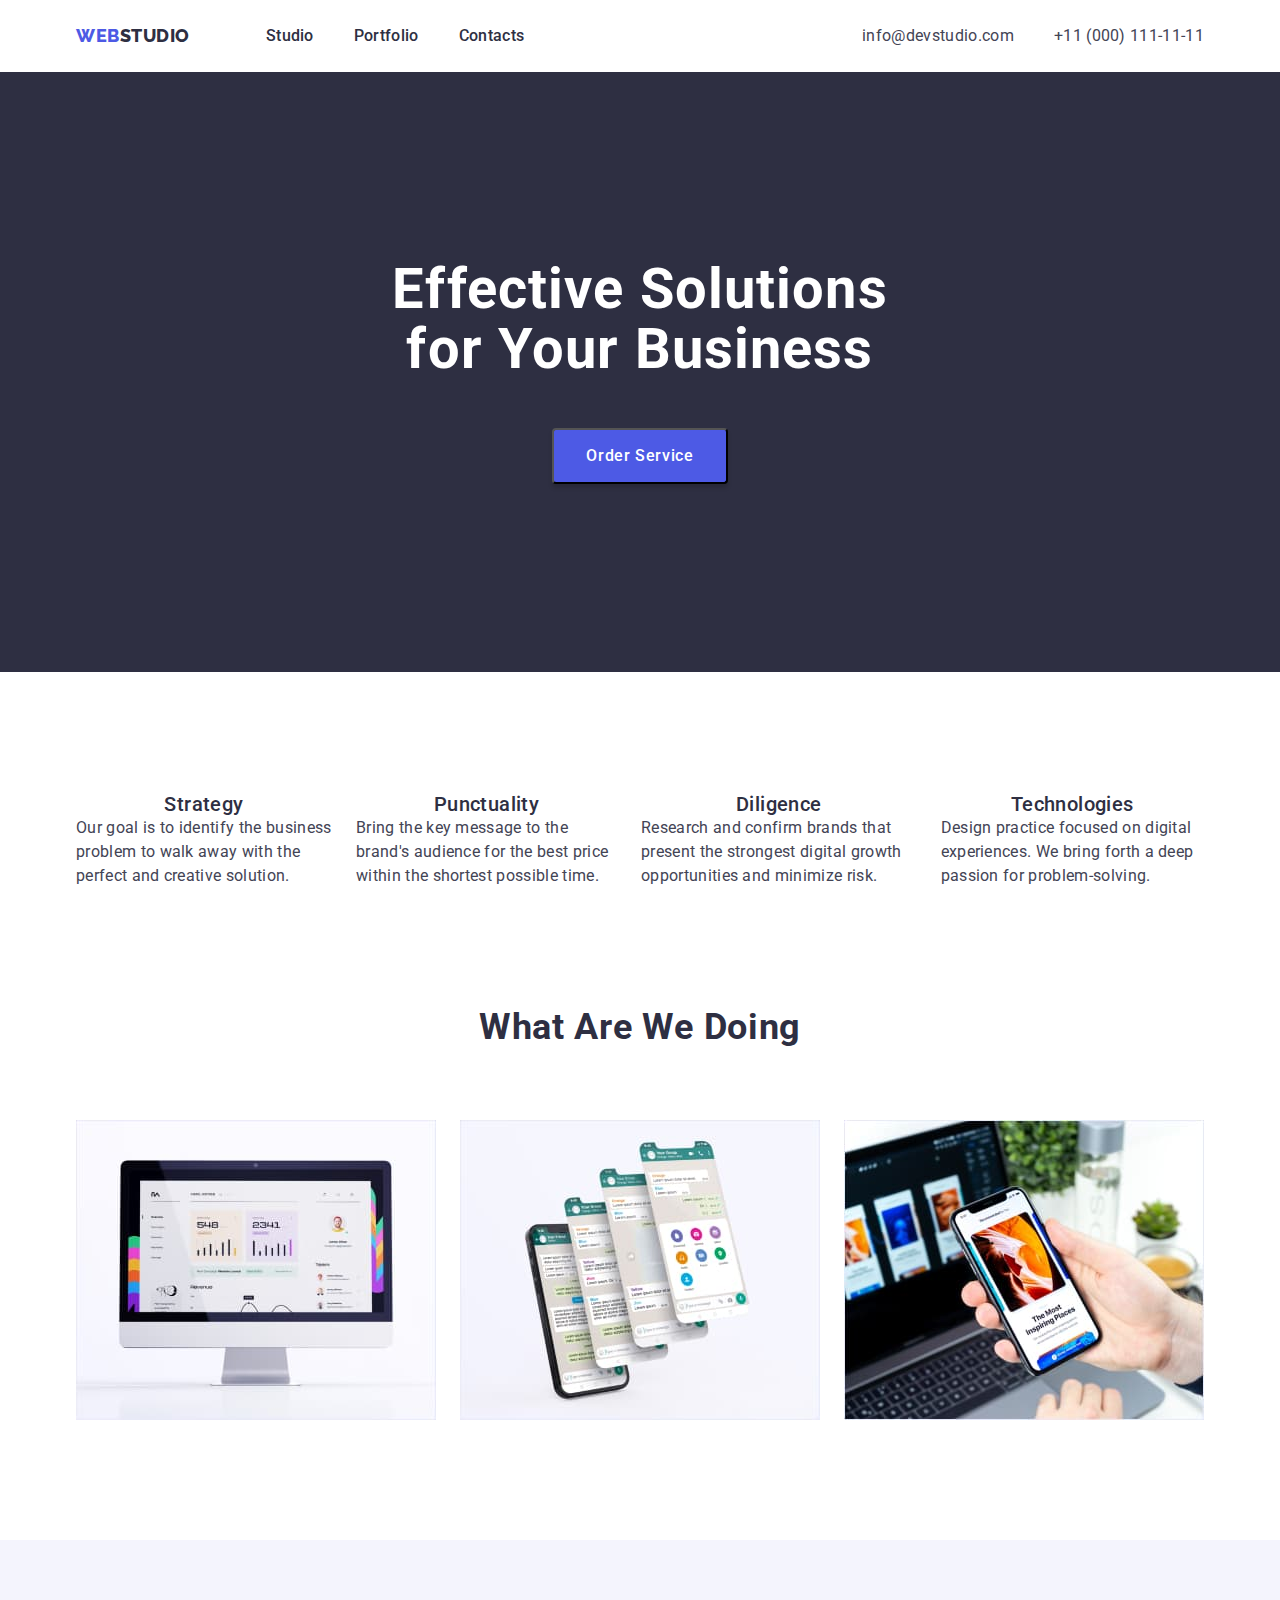
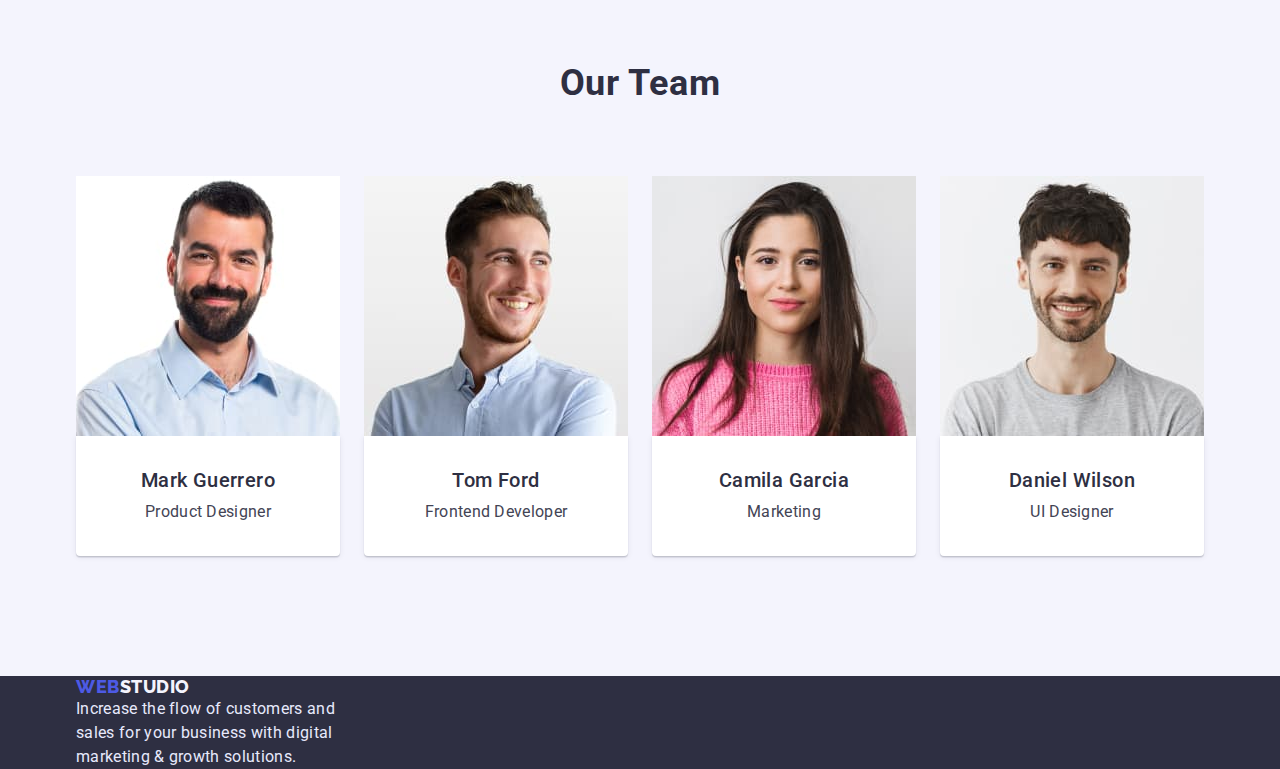
==== index.html @ dd69af37 "processing" ====
<!DOCTYPE html>
<html lang="en">
  <head>
    <meta charset="UTF-8" />
    <meta http-equiv="X-UA-Compatible" content="IE=edge" />
    <meta name="viewport" content="width=device-width, initial-scale=1.0" />
    <title>WebStudio</title>
    <link rel="preconnect" href="https://fonts.googleapis.com" />
    <link rel="preconnect" href="https://fonts.gstatic.com" crossorigin />
    <link
      href="https://fonts.googleapis.com/css2?family=Raleway:wght@800&family=Roboto:wght@400;500;700&display=swap"
      rel="stylesheet"
    />
    <link
      rel="stylesheet"
      href="https://cdn.jsdelivr.net/npm/modern-normalize@1.1.0/modern-normalize.min.css"
    />
    <link rel="stylesheet" href="./css/style.css" />
  </head>

  <body>
    <header class="top-header">
      <!-- Navigation -->
      <div class="conteiner header-conteiner">
        <nav class="page-nav">
          <a class="link logo" href="./index.html"
            >Web<span class="logo-first">Studio</span>
          </a>
          <ul class="list menu">
            <li class="menu-item">
              <a href="./index.html" class="link menu-link">Studio</a>
            </li>
            <li class="menu-item">
              <a href="./portfolio.html" class="link menu-link">Portfolio</a>
            </li>
            <li class="menu-item">
              <a href="" class="link menu-link">Contacts</a>
            </li>
          </ul>
        </nav>

        <!-- Contacts -->
        <address class="adrs">
          <ul class="list contacts">
            <li class="contact-item">
              <a href="mailto:info@devstudio.com" class="link contact"
                >info@devstudio.com</a
              >
            </li>
            <li class="contact-item">
              <a href="tel:+110001111111" class="link contact"
                >+11 (000) 111-11-11</a
              >
            </li>
          </ul>
        </address>
      </div>
    </header>

    <main>
      <!-- HERO -->
      <section class="hero">
        <div class="conteiner">
          <h1 class="hero-title">Effective Solutions for Your Business</h1>
          <button type="button" class="modal-btn">Order Service</button>
        </div>
      </section>

      <!-- Benefits -->

      <section class="benefits">
        <div class="conteiner">
          <h2 hidden class="benefits">Benefits</h2>
          <ul class="list benefits-list">
            <li class="benefits-list-item">
              <h3 class="benefits-title secondary-title">Strategy</h3>
              <p class="benefits-text text">
                Our goal is to identify the business problem to walk away with
                the perfect and creative solution.
              </p>
            </li>
            <li class="benefits-list-item">
              <h3 class="benefits-title secondary-title">Punctuality</h3>
              <p class="benefits-text text">
                Bring the key message to the brand's audience for the best price
                within the shortest possible time.
              </p>
            </li>
            <li class="benefits-list-item">
              <h3 class="benefits-title secondary-title">Diligence</h3>
              <p class="benefits-text text">
                Research and confirm brands that present the strongest digital
                growth opportunities and minimize risk.
              </p>
            </li>
            <li class="benefits-list-item">
              <h3 class="benefits-title secondary-title">Technologies</h3>
              <p class="benefits-text text">
                Design practice focused on digital experiences. We bring forth a
                deep passion for problem-solving.
              </p>
            </li>
          </ul>
        </div>
      </section>

      <!-- ABOUT  -->
      <section class="about">
        <div class="conteiner">
          <h2 class="section-title">What are we doing</h2>
          <ul class="list about-list">
            <li class="about-item">
              <img
                src="./images/page-1/what-are-we-doing/img-1.jpg"
                alt="Apps on a computer"
                width="360"
                height="300"
              />
            </li>
            <li class="about-item">
              <img
                src="./images/page-1/what-are-we-doing/img-2.jpg"
                alt="Apps on a smartphone"
                width="360"
                height="300"
              />
            </li>
            <li class="about-item">
              <img
                src="./images/page-1/what-are-we-doing/img-3.jpg"
                alt="Apps on a smartphone synchronized with a computer"
                width="360"
                height="300"
              />
            </li>
          </ul>
        </div>
      </section>

      <!-- OUR TEAM -->
      <section class="team">
        <div class="conteiner">
          <h2 class="section-title team-title">Our Team</h2>
          <ul class="list team-list">
            <li class="team-item">
              <img
                src="./images/page-1/our-team/mark-guerrero.jpg"
                alt="Photo"
                width="264"
                height="260"
              />
              <div class="team-conteiner">
                <h3 class="secondary-title">Mark Guerrero</h3>
                <p class="text team-text">Product Designer</p>
              </div>
            </li>
            <li class="team-item">
              <img
                src="./images/page-1/our-team/tom-ford.jpg"
                alt="Photo"
                width="264"
                height="260"
              />
              <div class="team-conteiner">
                <h3 class="secondary-title">Tom Ford</h3>
                <p class="text team-text">Frontend Developer</p>
              </div>
            </li>
            <li class="team-item">
              <img
                src="./images/page-1/our-team/camila-garcia.jpg"
                alt="Photo"
                width="264"
                height="260"
              />
              <div class="team-conteiner">
                <h3 class="secondary-title">Camila Garcia</h3>
                <p class="text team-text">Marketing</p>
              </div>
            </li>
            <li class="team-item">
              <img
                src="./images/page-1/our-team/daniel-wilson.jpg"
                alt="Photo"
                width="264"
                height="260"
              />
              <div class="team-conteiner">
                <h3 class="secondary-title">Daniel Wilson</h3>
                <p class="text team-text">UI Designer</p>
              </div>
            </li>
          </ul>
        </div>
      </section>
    </main>

    <!-- Footer -->
    <footer class="ftr">
      <div class="conteiner">
        <a class="link logo" href="./index.html"
          >Web<span class="logo-second">Studio</span>
        </a>
        <p class="ftr-text">
          Increase the flow of customers and sales for your business with
          digital marketing & growth solutions.
        </p>
      </div>
    </footer>
  </body>
</html>
---- css/style.css ----
:root {
    --primary-font: 'Roboto',
        sans-serif;
    --secondary-font: 'Raleway',
        sans-serif;
    --primary-text-color: #434455;
    --title-text-color: #2E2F42;
    --accent-color: #404BBF;
}

/* Resetting default styles */
.list {
    list-style: none;
}

.link {
    text-decoration: none;
}

h1,
h2,
h3,
h4,
p {
    margin-top: 0;
    margin-bottom: 0;
}

ul {
    margin-top: 0;
    margin-bottom: 0;
    padding-left: 0;
}

img {
    display: block;
}

button {
    cursor: pointer;
}

/* Inheriting*/
body {
    font-family: var(--primary-font);
    color: var(--primary-text-color);
}

/* COMPONENTS */
.section-title {
    font-size: 36px;
    line-height: 1.11;
    text-align: center;
    letter-spacing: 0.02em;
    text-transform: capitalize;
    color: var(--title-text-color);
}

.secondary-title {
    font-weight: 500;
    font-size: 20px;
    line-height: 1.2;
    text-align: center;
    letter-spacing: 0.02em;
    color: var(--title-text-color);
}

.text {
    font-size: 16px;
    line-height: 1.5;
    letter-spacing: 0.02em;
    color: var(--primary-text-color);
}

.conteiner {
    width: 1158px;
    padding-left: 15px;
    padding-right: 15px;
    margin: 0 auto;
}

/* ============ HEADER ============ */
.top-header {
    padding-top: 24px;
    padding-bottom: 24px;
}

.header-conteiner {
    display: flex;
    align-items: center;
}

/* Navigation */
.page-nav {
    display: flex;
    align-items: center;
    margin-right: auto;
}

.logo {
    font-family: var(--secondary-font);
    font-weight: 800;
    font-size: 18px;
    line-height: 1.17;
    display: flex;
    align-items: center;
    letter-spacing: 0.03em;
    text-transform: uppercase;
    color: #4D5AE5;
    margin-right: 76px;
}

.logo-first {
    color: var(--title-text-color);
}

.menu {
    display: flex;
    gap: 40px;
}

.menu-link {
    font-weight: 500;
    font-size: 16px;
    line-height: 1.5;
    letter-spacing: 0.02em;
    color: var(--title-text-color);
}

.menu-link:is(:hover, :focus) {
    color: var(--accent-color);
}

/* Contacts */
.adrs {
    font-style: normal;
}

.contacts {
    display: flex;
    align-items: center;
    gap: 40px;

}

.contact {
    font-size: 16px;
    line-height: 1.5;
    letter-spacing: 0.02em;
    color: var(--primary-text-color);
}

.contact:is(:hover, :focus) {
    color: var(--accent-color);
}



/* ============ /HEADER ============ */

/* ============ HERO ============ */
.hero {
    background: var(--title-text-color);
    padding-top: 188px;
    padding-bottom: 188px;
}

.hero-title {
    font-size: 56px;
    line-height: 1.07;
    text-align: center;
    letter-spacing: 0.02em;
    color: #FFFFFF;
    max-width: 496px;
    margin: 0 auto;
}

.modal-btn {
    min-width: 169px;
    height: 56px;
    font-family: inherit;
    font-weight: 500;
    font-size: 16px;
    line-height: 1.5;
    display: flex;
    align-items: center;
    letter-spacing: 0.04em;
    color: #FFFFFF;
    background: #4D5AE5;
    box-shadow: 0px 4px 4px rgba(0, 0, 0, 0.15);
    border-radius: 4px;
    margin-top: 48px;
    margin-left: auto;
    margin-right: auto;
    padding: 16px 32px;
}

.modal-btn:is(:hover, :focus) {
    background: var(--accent-color);
}

/* ============ /HERO ============ */

/*! ============ BENEFITS ============ */
.benefits {
    padding-top: 120px;
    padding-bottom: 120px;
}

.conteiner {}

.list {}

.benefits-list {
    display: flex;
    gap: 24px;
}

.benefits-list-item {}

.benefits-title {}

.secondary-title {}

.benefits-text {}

.text {}

/*! ============ /BENEFITS ============ */

/* ==============ABOUT=================== */
.about {
    padding-bottom: 120px;
}

.section-title {
    margin-bottom: 72px;
}

.about-list {
    display: flex;
    gap: 24px;


}


/* ==============/ABOUT=================== */

/* *=============TEAM======================== */
.team {
    background: #F4F4FD;
    padding-bottom: 120px;
}

.team-list {
    display: flex;
    gap: 24px;

}

.team-title {
    padding-top: 124px;
}

.team-text {
    text-align: center;
    margin-top: 8px;
}

.team-conteiner {
    background: #FFFFFF;
    box-shadow: 0px 1px 6px rgba(46, 47, 66, 0.08), 0px 1px 1px rgba(46, 47, 66, 0.16), 0px 2px 1px rgba(46, 47, 66, 0.08);
    border-radius: 0px 0px 4px 4px;
    padding: 32px 16px;

}

/* *=============/TEAM======================== */



/* ?=============FILTER========= */
.filter-btn {
    padding: 12px 24px;
    font-family: var(--primary-font);
    font-weight: 500;
    font-size: 16px;
    line-height: 1.5;
    display: flex;
    align-items: center;
    text-align: center;
    letter-spacing: 0.04em;
    color: #4D5AE5;
    background: #F4F4FD;
}

.filter-btn:is(:hover, :focus) {
    color: #FFFFFF;
    background: var(--accent-color);
}

.filter-list {
    display: flex;
    align-items: center;
}

/* ?=============/FILTER========= */

/** ============ FOOTER ============= */
.ftr-text {
    font-weight: 400;
    font-size: 16px;
    line-height: 1.5;
    letter-spacing: 0.02em;
    color: #E7E9FC;
    max-width: 264px;
}

.ftr {
    background: #2E2F42;
}

.logo-second {
    color: #F4F4FD;
}
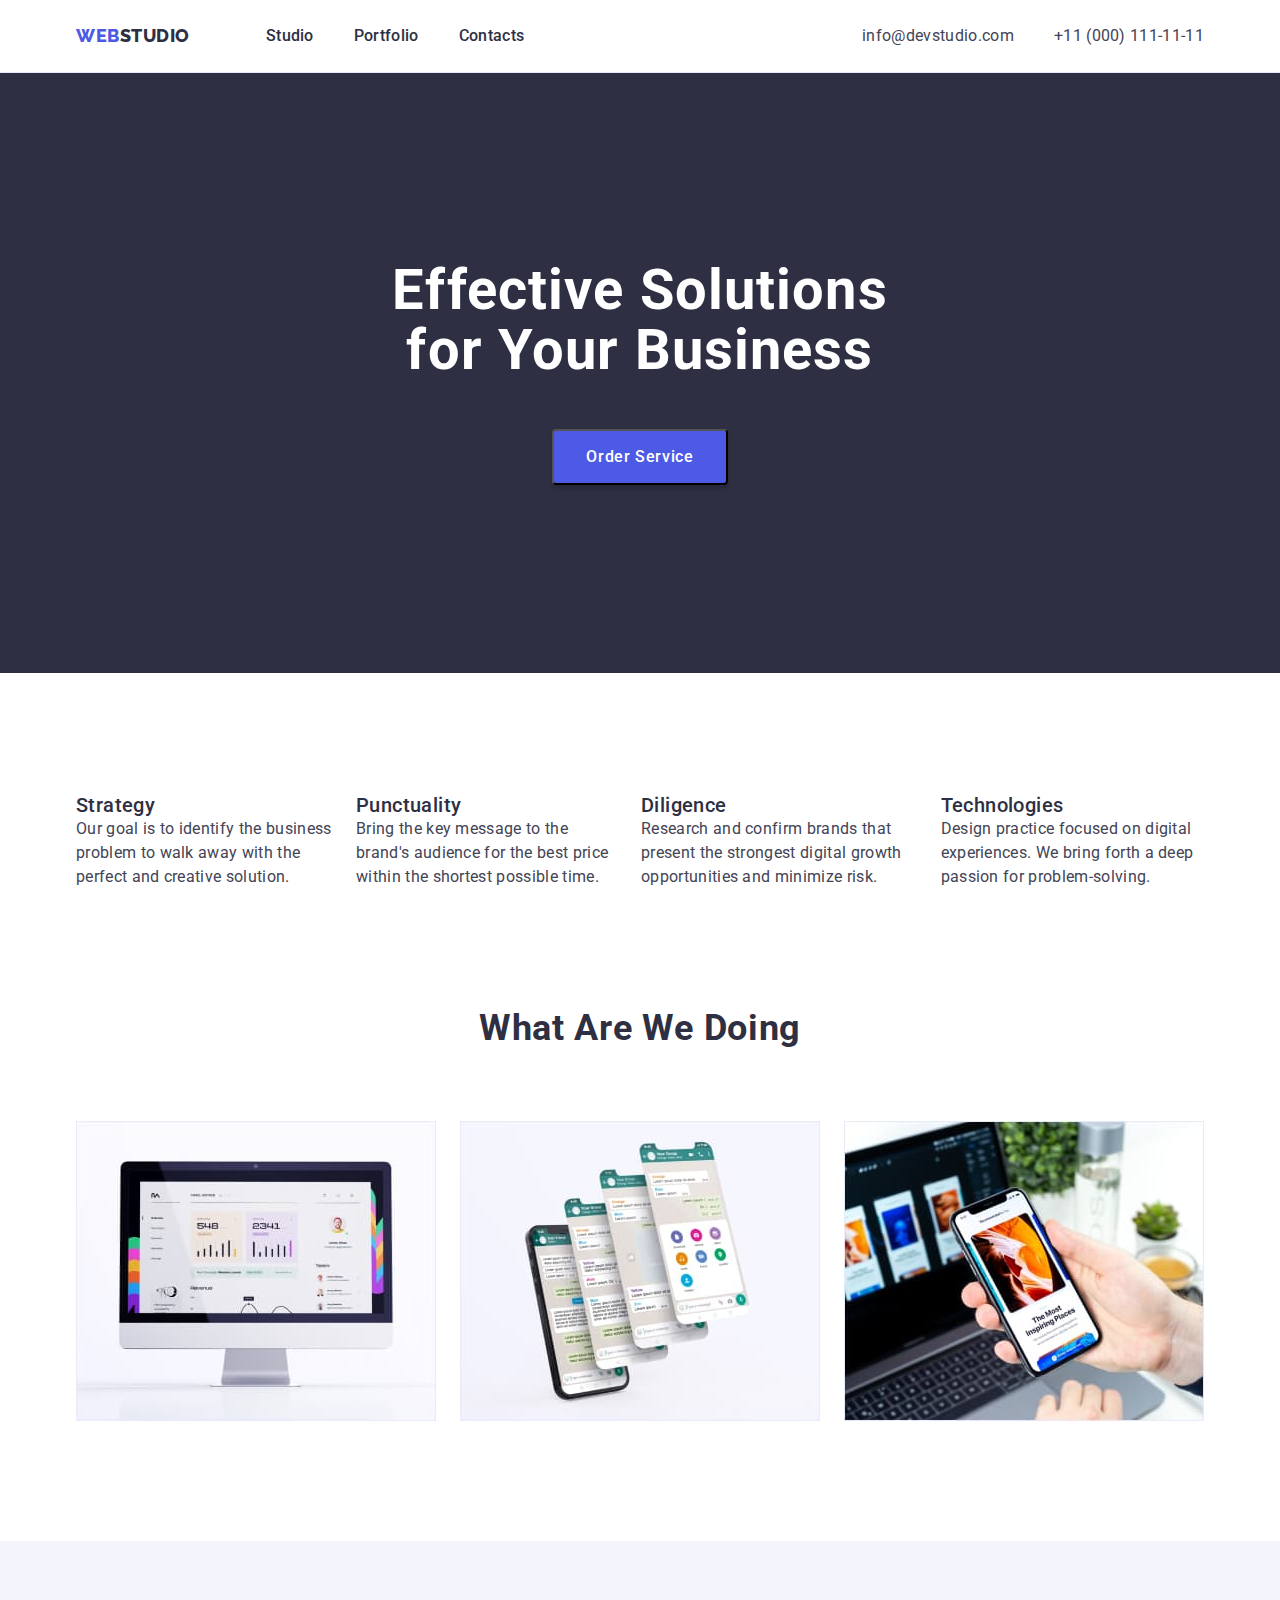
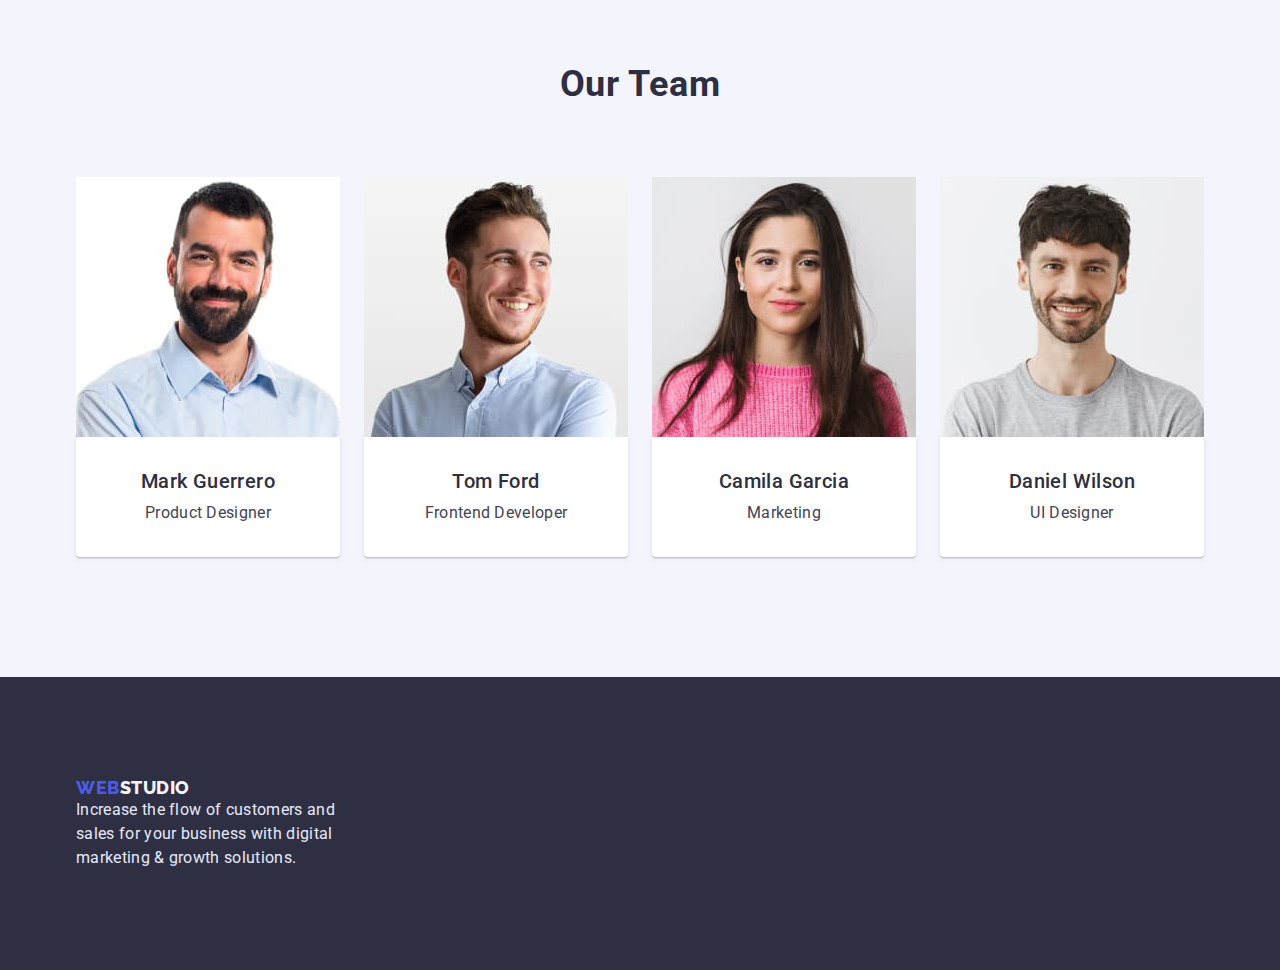
==== commit 210c71e4: "Try#1" ====
--- a/index.html
+++ b/index.html
@@ -72,28 +72,28 @@
         <div class="conteiner">
           <h2 hidden class="benefits">Benefits</h2>
           <ul class="list benefits-list">
-            <li class="benefits-list-item">
+            <li class="benefits-item">
               <h3 class="benefits-title secondary-title">Strategy</h3>
               <p class="benefits-text text">
                 Our goal is to identify the business problem to walk away with
                 the perfect and creative solution.
               </p>
             </li>
-            <li class="benefits-list-item">
+            <li class="benefits-item">
               <h3 class="benefits-title secondary-title">Punctuality</h3>
               <p class="benefits-text text">
                 Bring the key message to the brand's audience for the best price
                 within the shortest possible time.
               </p>
             </li>
-            <li class="benefits-list-item">
+            <li class="benefits-item">
               <h3 class="benefits-title secondary-title">Diligence</h3>
               <p class="benefits-text text">
                 Research and confirm brands that present the strongest digital
                 growth opportunities and minimize risk.
               </p>
             </li>
-            <li class="benefits-list-item">
+            <li class="benefits-item">
               <h3 class="benefits-title secondary-title">Technologies</h3>
               <p class="benefits-text text">
                 Design practice focused on digital experiences. We bring forth a
--- a/css/style.css
+++ b/css/style.css
@@ -60,7 +60,6 @@
     font-weight: 500;
     font-size: 20px;
     line-height: 1.2;
-    text-align: center;
     letter-spacing: 0.02em;
     color: var(--title-text-color);
 }
@@ -83,6 +82,7 @@
 .top-header {
     padding-top: 24px;
     padding-bottom: 24px;
+    border-bottom: 1px solid #E7E9FC;
 }
 
 .header-conteiner {
@@ -207,24 +207,15 @@
     padding-bottom: 120px;
 }
 
-.conteiner {}
-
-.list {}
-
 .benefits-list {
     display: flex;
     gap: 24px;
 }
 
-.benefits-list-item {}
-
-.benefits-title {}
-
-.secondary-title {}
-
-.benefits-text {}
-
-.text {}
+.benefits-title.secondary-title {
+    text-align: left;
+}
+
 
 /*! ============ /BENEFITS ============ */
 
@@ -240,7 +231,6 @@
 .about-list {
     display: flex;
     gap: 24px;
-
 
 }
 
@@ -264,7 +254,6 @@
 }
 
 .team-text {
-    text-align: center;
     margin-top: 8px;
 }
 
@@ -273,6 +262,7 @@
     box-shadow: 0px 1px 6px rgba(46, 47, 66, 0.08), 0px 1px 1px rgba(46, 47, 66, 0.16), 0px 2px 1px rgba(46, 47, 66, 0.08);
     border-radius: 0px 0px 4px 4px;
     padding: 32px 16px;
+    text-align: center;
 
 }
 
@@ -293,6 +283,8 @@
     letter-spacing: 0.04em;
     color: #4D5AE5;
     background: #F4F4FD;
+    border: 1px solid #E7E9FC;
+    border-radius: 4px;
 }
 
 .filter-btn:is(:hover, :focus) {
@@ -301,8 +293,40 @@
 }
 
 .filter-list {
-    display: flex;
-    align-items: center;
+    padding-top: 96px;
+    display: flex;
+    align-items: center;
+    justify-content: center;
+    gap: 24px;
+}
+
+.gallery-list {
+    padding-top: 72px;
+    display: flex;
+    flex-wrap: wrap;
+    column-gap: 24px;
+    row-gap: 48px;
+    padding-bottom: 120px;
+}
+
+.gallery-item {
+    width: calc((100% - 48px) / 3);
+}
+
+.gallery-conteiner {
+    background: #FFFFFF;
+    border: 1px solid #E7E9FC;
+}
+
+.gallery-title {
+    margin-top: 32px;
+    margin-bottom: 8px;
+    margin-left: 16px;
+}
+
+.gallery-text {
+    padding-bottom: 32px;
+    margin-left: 16px;
 }
 
 /* ?=============/FILTER========= */
@@ -319,6 +343,8 @@
 
 .ftr {
     background: #2E2F42;
+    padding-top: 100px;
+    padding-bottom: 100px;
 }
 
 .logo-second {
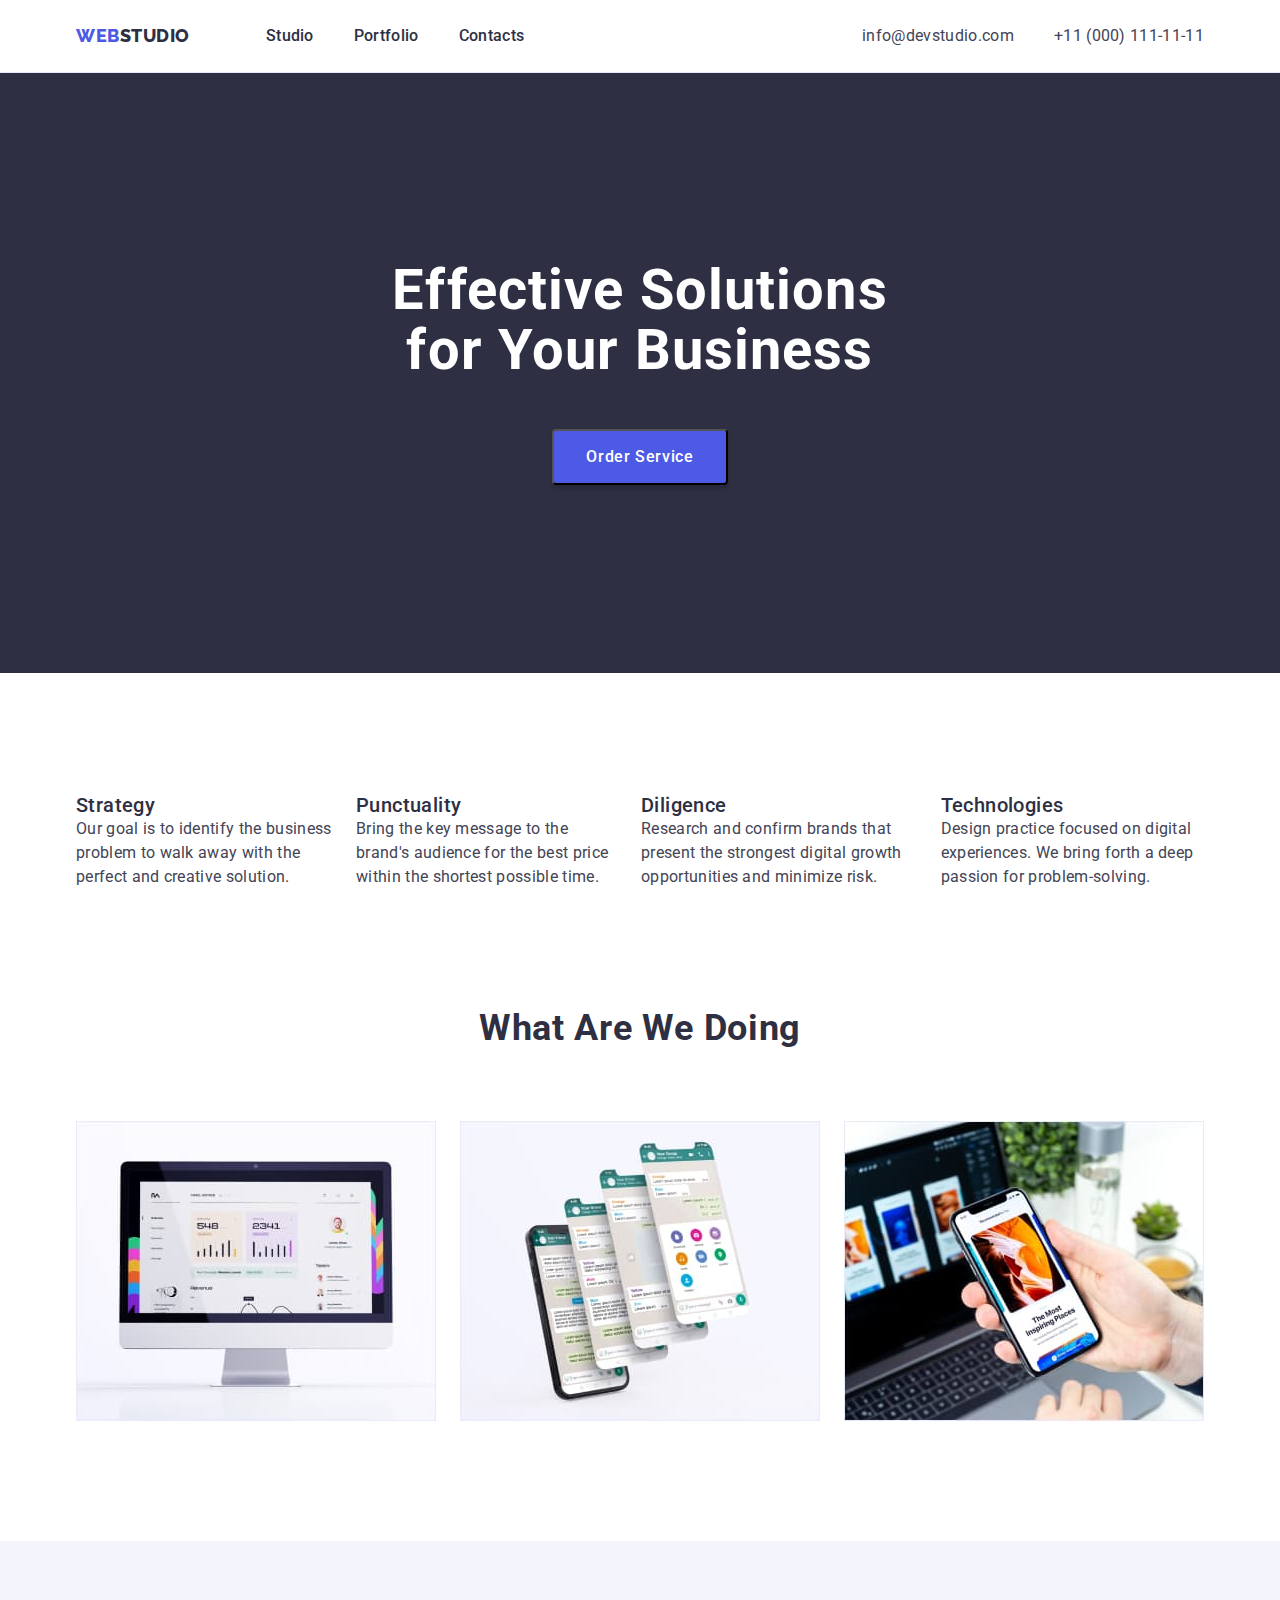
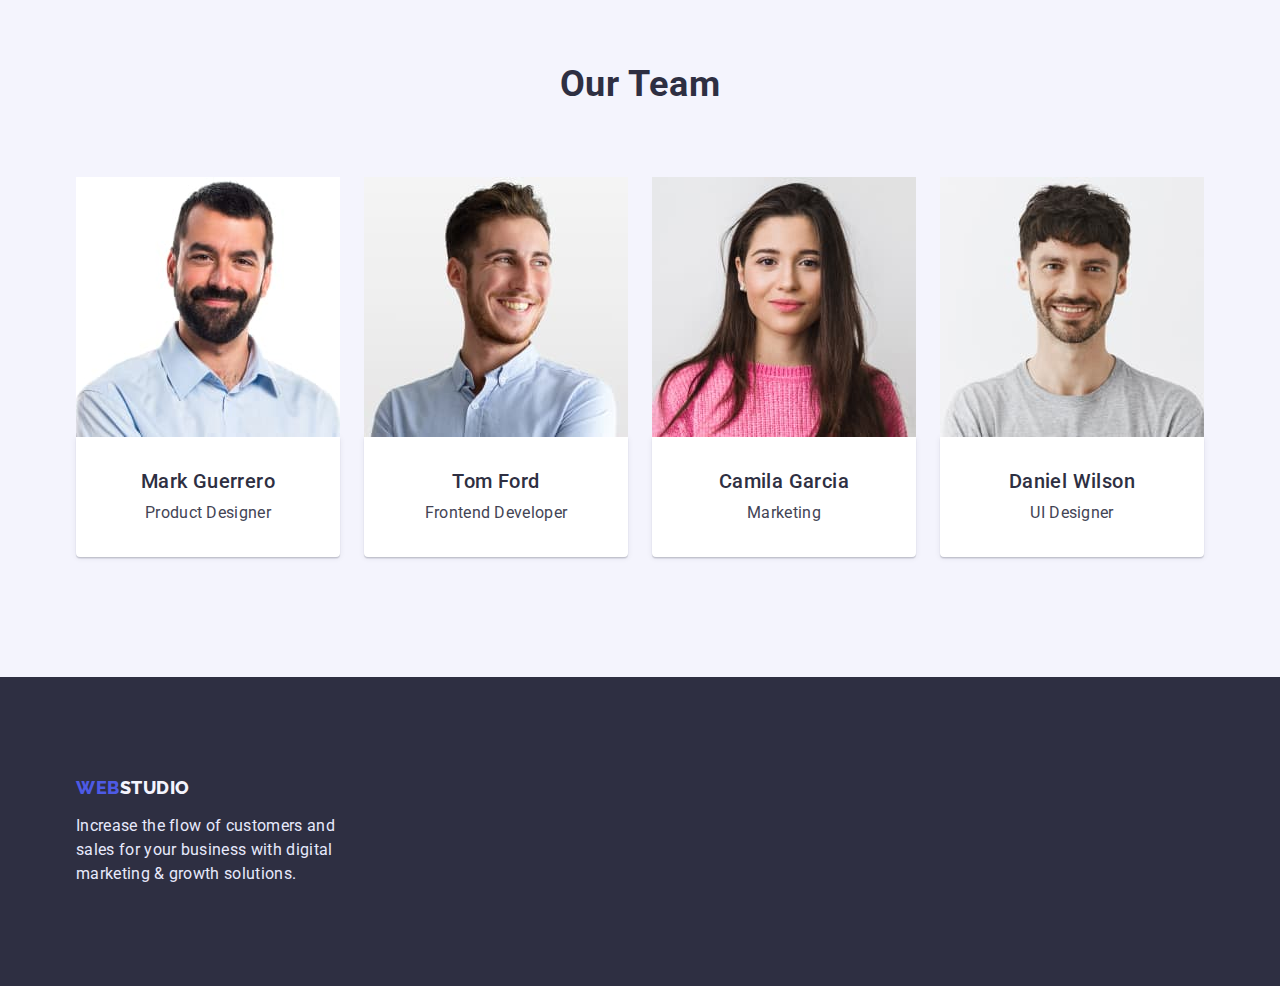
==== commit 76845f0f: "Try#2" ====
--- a/index.html
+++ b/index.html
@@ -140,7 +140,7 @@
       <!-- OUR TEAM -->
       <section class="team">
         <div class="conteiner">
-          <h2 class="section-title team-title">Our Team</h2>
+          <h2 class="section-title">Our Team</h2>
           <ul class="list team-list">
             <li class="team-item">
               <img
--- a/css/style.css
+++ b/css/style.css
@@ -240,6 +240,7 @@
 /* *=============TEAM======================== */
 .team {
     background: #F4F4FD;
+    padding-top: 124px;
     padding-bottom: 120px;
 }
 
@@ -249,9 +250,6 @@
 
 }
 
-.team-title {
-    padding-top: 124px;
-}
 
 .team-text {
     margin-top: 8px;
@@ -271,6 +269,11 @@
 
 
 /* ?=============FILTER========= */
+.filter {
+    padding-top: 96px;
+    padding-bottom: 120px;
+}
+
 .filter-btn {
     padding: 12px 24px;
     font-family: var(--primary-font);
@@ -293,7 +296,6 @@
 }
 
 .filter-list {
-    padding-top: 96px;
     display: flex;
     align-items: center;
     justify-content: center;
@@ -301,12 +303,12 @@
 }
 
 .gallery-list {
-    padding-top: 72px;
+    margin-top: 72px;
     display: flex;
     flex-wrap: wrap;
     column-gap: 24px;
     row-gap: 48px;
-    padding-bottom: 120px;
+
 }
 
 .gallery-item {
@@ -339,6 +341,7 @@
     letter-spacing: 0.02em;
     color: #E7E9FC;
     max-width: 264px;
+    margin-top: 16px;
 }
 
 .ftr {
